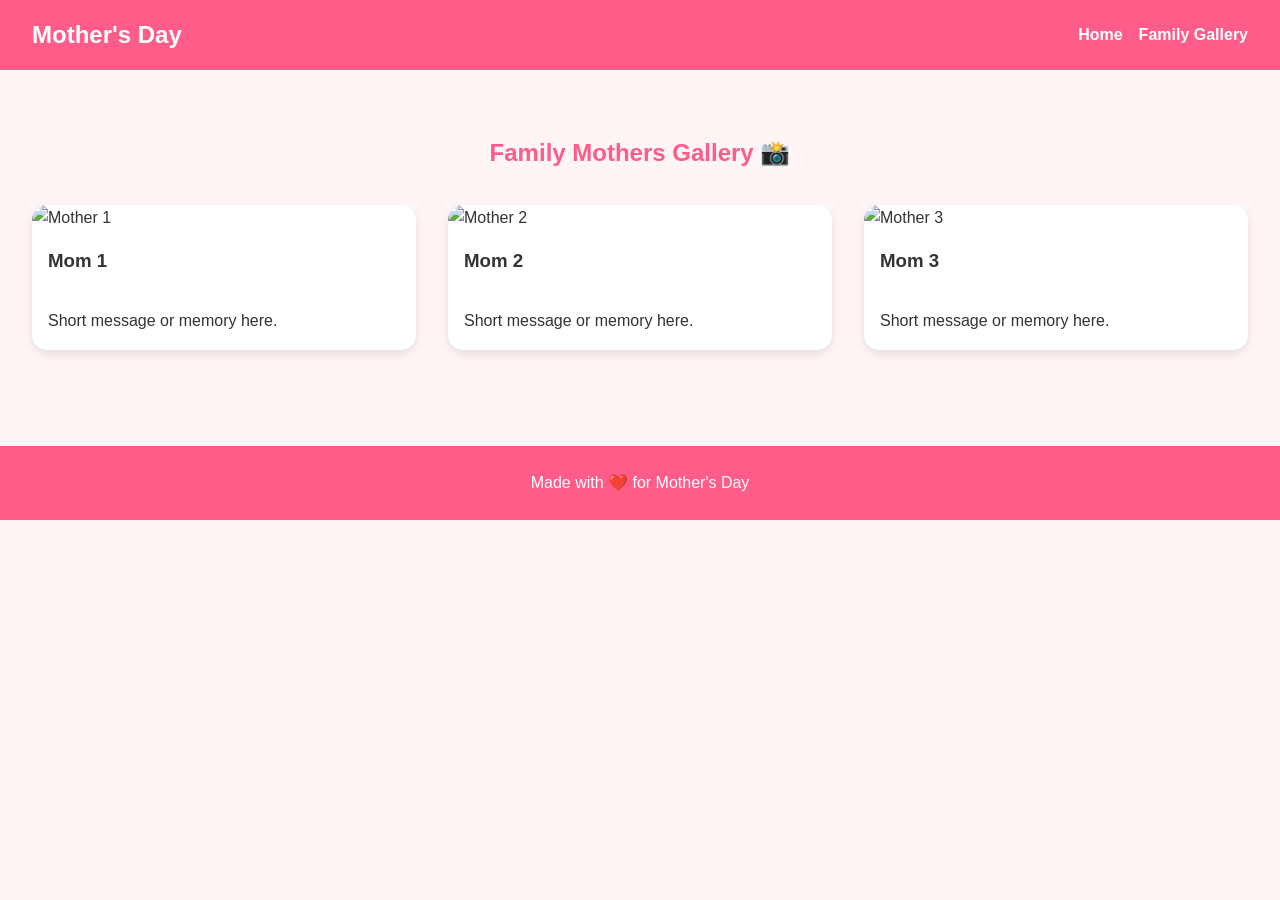
==== gallery.html @ d9241b58 "new files" ====
<!DOCTYPE html>
<html lang="en">
<head>
    <meta charset="UTF-8">
    <meta name="viewport" content="width=device-width, initial-scale=1.0">
    <title>Family Gallery</title>
    <link rel="stylesheet" href="style.css">
</head>
<body>

    <!-- Navigation -->
    <header>
        <nav class="navbar">
            <h1 class="logo">Mother's Day</h1>

            <div class="menu-toggle" id="menu-toggle">
                ☰
            </div>

            <ul class="nav-links" id="nav-links">
                <li><a href="index.html">Home</a></li>
                <li><a href="gallery.html">Family Gallery</a></li>
            </ul>
        </nav>
    </header>

    <!-- Gallery Section -->
    <section class="gallery-section">
        <h2>Family Mothers Gallery 📸</h2>

        <div class="gallery-grid">

            <div class="gallery-card">
                <img src="https://via.placeholder.com/400x300" alt="Mother 1">
                <h3>Mom 1</h3>
                <p>Short message or memory here.</p>
            </div>

            <div class="gallery-card">
                <img src="https://via.placeholder.com/400x300" alt="Mother 2">
                <h3>Mom 2</h3>
                <p>Short message or memory here.</p>
            </div>

            <div class="gallery-card">
                <img src="https://via.placeholder.com/400x300" alt="Mother 3">
                <h3>Mom 3</h3>
                <p>Short message or memory here.</p>
            </div>

        </div>
    </section>

    <!-- Footer -->
    <footer>
        <p>Made with ❤️ for Mother's Day</p>
    </footer>

    <script src="script.js"></script>
</body>
</html>
---- style.css ----
/* Reset */
* {
    margin: 0;
    padding: 0;
    box-sizing: border-box;
    font-family: Arial, sans-serif;
}

body {
    background: #fff5f7;
    color: #333;
    line-height: 1.6;
}

/* Navigation */
.navbar {
    display: flex;
    justify-content: space-between;
    align-items: center;
    padding: 1rem 2rem;
    background: #ff5c8a;
    color: white;
    position: sticky;
    top: 0;
}

.logo {
    font-size: 1.5rem;
}

.nav-links {
    list-style: none;
    display: flex;
    gap: 1rem;
}

.nav-links a {
    color: white;
    text-decoration: none;
    font-weight: bold;
}

.menu-toggle {
    display: none;
    font-size: 1.8rem;
    cursor: pointer;
}

/* Hero */
.hero {
    min-height: 80vh;
    display: flex;
    justify-content: center;
    align-items: center;
    text-align: center;
    padding: 2rem;
    background: linear-gradient(to right, #ffb6c1, #ffe4ec);
}

.hero-content h2 {
    font-size: 3rem;
    margin-bottom: 1rem;
}

.hero-content p {
    max-width: 600px;
    margin: auto;
    margin-bottom: 1.5rem;
}

.btn {
    display: inline-block;
    padding: 0.9rem 1.5rem;
    background: #ff5c8a;
    color: white;
    text-decoration: none;
    border-radius: 10px;
    transition: 0.3s;
}

.btn:hover {
    background: #e14b77;
}

/* Welcome Section */
.welcome-section {
    padding: 4rem 2rem;
    text-align: center;
}

.welcome-section h2 {
    margin-bottom: 1rem;
    color: #ff5c8a;
}

/* Gallery */
.gallery-section {
    padding: 4rem 2rem;
}

.gallery-section h2 {
    text-align: center;
    margin-bottom: 2rem;
    color: #ff5c8a;
}

.gallery-grid {
    display: grid;
    grid-template-columns: repeat(auto-fit, minmax(250px, 1fr));
    gap: 2rem;
}

.gallery-card {
    background: white;
    border-radius: 15px;
    overflow: hidden;
    box-shadow: 0 4px 10px rgba(0,0,0,0.1);
    transition: transform 0.3s;
}

.gallery-card:hover {
    transform: translateY(-5px);
}

.gallery-card img {
    width: 100%;
    height: 250px;
    object-fit: cover;
}

.gallery-card h3,
.gallery-card p {
    padding: 1rem;
}

/* Footer */
footer {
    text-align: center;
    padding: 1.5rem;
    background: #ff5c8a;
    color: white;
    margin-top: 2rem;
}

/* Responsive */
@media (max-width: 768px) {

    .menu-toggle {
        display: block;
    }

    .nav-links {
        position: absolute;
        top: 70px;
        right: 0;
        background: #ff5c8a;
        width: 100%;
        flex-direction: column;
        align-items: center;
        display: none;
        padding: 1rem 0;
    }

    .nav-links.active {
        display: flex;
    }

    .hero-content h2 {
        font-size: 2rem;
    }
}
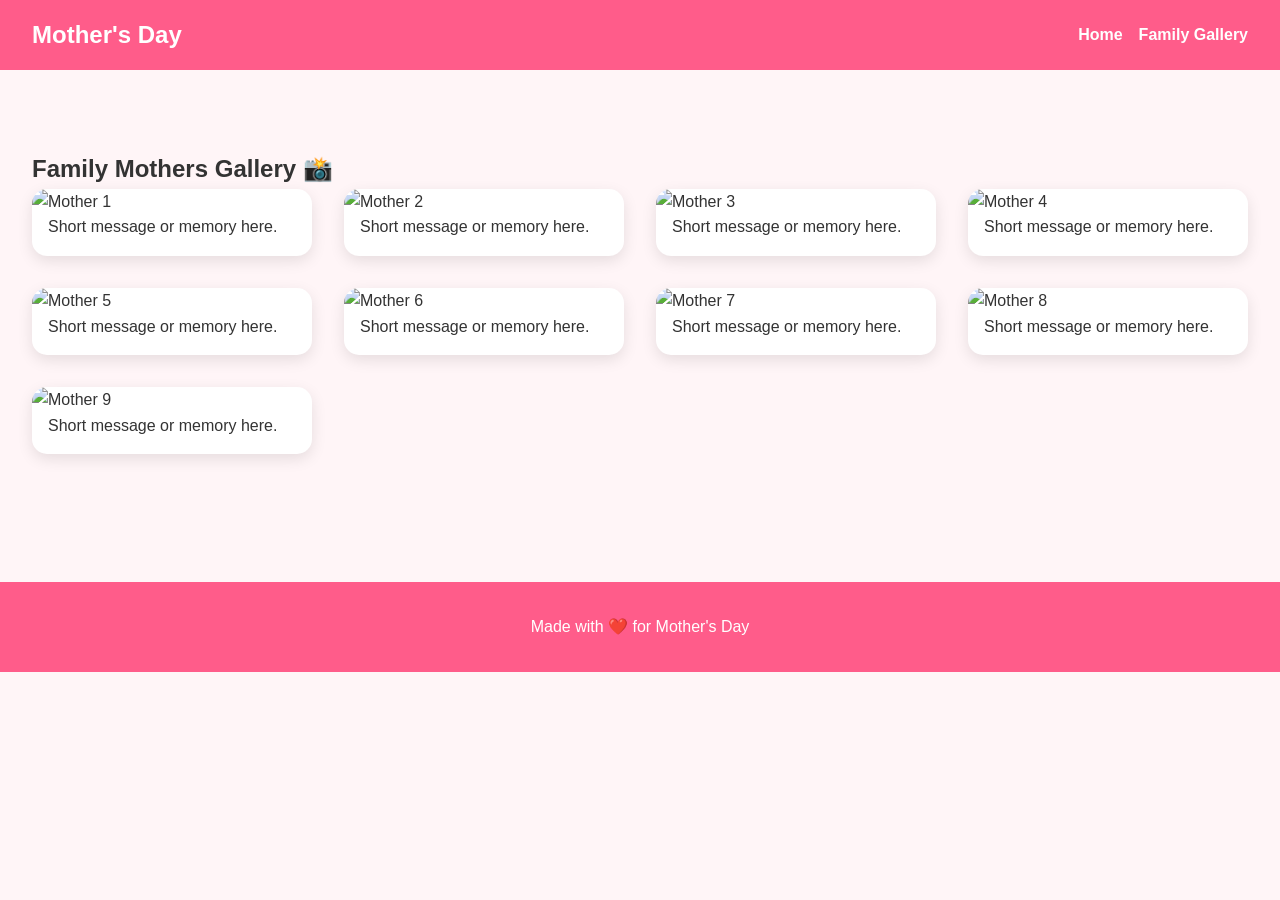
==== commit b866fb60: "new update" ====
--- a/gallery.html
+++ b/gallery.html
@@ -32,19 +32,46 @@
 
             <div class="gallery-card">
                 <img src="https://via.placeholder.com/400x300" alt="Mother 1">
-                <h3>Mom 1</h3>
                 <p>Short message or memory here.</p>
             </div>
 
             <div class="gallery-card">
                 <img src="https://via.placeholder.com/400x300" alt="Mother 2">
-                <h3>Mom 2</h3>
                 <p>Short message or memory here.</p>
             </div>
 
             <div class="gallery-card">
                 <img src="https://via.placeholder.com/400x300" alt="Mother 3">
-                <h3>Mom 3</h3>
+                <p>Short message or memory here.</p>
+            </div>
+
+            <div class="gallery-card">
+                <img src="https://via.placeholder.com/400x300" alt="Mother 4">
+                <p>Short message or memory here.</p>
+            </div>
+
+            <div class="gallery-card">
+                <img src="https://via.placeholder.com/400x300" alt="Mother 5">
+                <p>Short message or memory here.</p>
+            </div>
+
+            <div class="gallery-card">
+                <img src="https://via.placeholder.com/400x300" alt="Mother 6">
+                <p>Short message or memory here.</p>
+            </div>
+
+            <div class="gallery-card">
+                <img src="https://via.placeholder.com/400x300" alt="Mother 7">
+                <p>Short message or memory here.</p>
+            </div>
+
+            <div class="gallery-card">
+                <img src="https://via.placeholder.com/400x300" alt="Mother 8">
+                <p>Short message or memory here.</p>
+            </div>
+
+            <div class="gallery-card">
+                <img src="https://via.placeholder.com/400x300" alt="Mother 9">
                 <p>Short message or memory here.</p>
             </div>
 
--- a/style.css
+++ b/style.css
@@ -1,171 +1,247 @@
-/* Reset */
-* {
-    margin: 0;
-    padding: 0;
-    box-sizing: border-box;
-    font-family: Arial, sans-serif;
-}
-
-body {
-    background: #fff5f7;
-    color: #333;
-    line-height: 1.6;
-}
-
-/* Navigation */
-.navbar {
-    display: flex;
-    justify-content: space-between;
-    align-items: center;
-    padding: 1rem 2rem;
-    background: #ff5c8a;
-    color: white;
-    position: sticky;
-    top: 0;
-}
-
-.logo {
-    font-size: 1.5rem;
-}
-
-.nav-links {
-    list-style: none;
-    display: flex;
-    gap: 1rem;
-}
-
-.nav-links a {
-    color: white;
-    text-decoration: none;
-    font-weight: bold;
-}
-
-.menu-toggle {
-    display: none;
-    font-size: 1.8rem;
-    cursor: pointer;
-}
-
-/* Hero */
-.hero {
-    min-height: 80vh;
-    display: flex;
-    justify-content: center;
-    align-items: center;
-    text-align: center;
-    padding: 2rem;
-    background: linear-gradient(to right, #ffb6c1, #ffe4ec);
-}
-
-.hero-content h2 {
-    font-size: 3rem;
-    margin-bottom: 1rem;
-}
-
-.hero-content p {
-    max-width: 600px;
-    margin: auto;
-    margin-bottom: 1.5rem;
-}
-
-.btn {
-    display: inline-block;
-    padding: 0.9rem 1.5rem;
-    background: #ff5c8a;
-    color: white;
-    text-decoration: none;
-    border-radius: 10px;
-    transition: 0.3s;
-}
-
-.btn:hover {
-    background: #e14b77;
-}
-
-/* Welcome Section */
-.welcome-section {
-    padding: 4rem 2rem;
-    text-align: center;
-}
-
-.welcome-section h2 {
-    margin-bottom: 1rem;
-    color: #ff5c8a;
-}
-
-/* Gallery */
-.gallery-section {
-    padding: 4rem 2rem;
-}
-
-.gallery-section h2 {
-    text-align: center;
-    margin-bottom: 2rem;
-    color: #ff5c8a;
-}
-
-.gallery-grid {
-    display: grid;
-    grid-template-columns: repeat(auto-fit, minmax(250px, 1fr));
-    gap: 2rem;
-}
-
-.gallery-card {
-    background: white;
-    border-radius: 15px;
-    overflow: hidden;
-    box-shadow: 0 4px 10px rgba(0,0,0,0.1);
-    transition: transform 0.3s;
-}
-
-.gallery-card:hover {
-    transform: translateY(-5px);
-}
-
-.gallery-card img {
-    width: 100%;
-    height: 250px;
-    object-fit: cover;
-}
-
-.gallery-card h3,
-.gallery-card p {
-    padding: 1rem;
-}
-
-/* Footer */
-footer {
-    text-align: center;
-    padding: 1.5rem;
-    background: #ff5c8a;
-    color: white;
-    margin-top: 2rem;
-}
-
-/* Responsive */
-@media (max-width: 768px) {
-
-    .menu-toggle {
-        display: block;
-    }
-
-    .nav-links {
-        position: absolute;
-        top: 70px;
-        right: 0;
-        background: #ff5c8a;
-        width: 100%;
-        flex-direction: column;
-        align-items: center;
-        display: none;
-        padding: 1rem 0;
-    }
-
-    .nav-links.active {
-        display: flex;
-    }
-
-    .hero-content h2 {
-        font-size: 2rem;
+/* RESET */
+*{
+    margin:0;
+    padding:0;
+    box-sizing:border-box;
+    font-family:Arial, sans-serif;
+}
+
+html{
+    scroll-behavior:smooth;
+}
+
+body{
+    background:#fff5f7;
+    color:#333;
+    line-height:1.6;
+}
+
+/* NAVBAR */
+.navbar{
+
+    position:sticky;
+    top:0;
+    z-index:1000;
+
+    display:flex;
+    justify-content:space-between;
+    align-items:center;
+
+    padding:1rem 2rem;
+
+    background:#ff5c8a;
+    color:white;
+}
+
+.logo{
+    font-size:1.5rem;
+    font-weight:bold;
+}
+
+.nav-links{
+    display:flex;
+    gap:1rem;
+    list-style:none;
+}
+
+.nav-links a{
+    color:white;
+    text-decoration:none;
+    font-weight:bold;
+}
+
+.nav-links a:hover{
+    opacity:0.8;
+}
+
+.menu-toggle{
+    display:none;
+    font-size:2rem;
+    cursor:pointer;
+}
+
+/* FLOATING MUSIC BUTTON */
+#music-btn{
+
+    position:fixed;
+
+    bottom:20px;
+    right:20px;
+
+    z-index:2000;
+
+    border:none;
+
+    padding:1rem 1.2rem;
+
+    border-radius:50px;
+
+    cursor:pointer;
+
+    background:#ff5c8a;
+    color:white;
+
+    font-weight:bold;
+
+    box-shadow:0 5px 15px rgba(0,0,0,0.2);
+
+    transition:0.3s;
+}
+
+#music-btn:hover{
+    transform:scale(1.05);
+    background:#e04874;
+}
+
+/* HERO */
+.hero{
+
+    min-height:100vh;
+
+    display:flex;
+    justify-content:center;
+    align-items:center;
+
+    text-align:center;
+
+    padding:2rem;
+
+    background:linear-gradient(to right,#ffb6c1,#ffe4ec);
+}
+
+.hero-content{
+    max-width:700px;
+}
+
+.hero-content h1{
+    font-size:4rem;
+    margin-bottom:1rem;
+    color:#ff3f75;
+}
+
+.hero-content p{
+    font-size:1.2rem;
+    margin-bottom:2rem;
+}
+
+.btn{
+
+    display:inline-block;
+
+    padding:1rem 1.5rem;
+
+    background:#ff5c8a;
+    color:white;
+
+    text-decoration:none;
+
+    border-radius:10px;
+
+    transition:0.3s;
+}
+
+.btn:hover{
+    background:#e04874;
+}
+
+/* GALLERY */
+.gallery-section{
+    padding:5rem 2rem;
+}
+
+.gallery-title{
+    text-align:center;
+    font-size:2.5rem;
+    margin-bottom:3rem;
+    color:#ff5c8a;
+}
+
+.gallery-grid{
+
+    display:grid;
+
+    grid-template-columns:
+    repeat(auto-fit,minmax(250px,1fr));
+
+    gap:2rem;
+}
+
+.gallery-card{
+
+    background:white;
+
+    border-radius:15px;
+
+    overflow:hidden;
+
+    box-shadow:0 5px 15px rgba(0,0,0,0.1);
+
+    transition:0.3s;
+}
+
+.gallery-card:hover{
+    transform:translateY(-5px);
+}
+
+.gallery-card img{
+    width:100%;
+    height:280px;
+    object-fit:cover;
+}
+
+.gallery-card h3{
+    padding:1rem 1rem 0.5rem;
+    color:#ff5c8a;
+}
+
+.gallery-card p{
+    padding:0 1rem 1rem;
+}
+
+/* FOOTER */
+footer{
+    text-align:center;
+    padding:2rem;
+    background:#ff5c8a;
+    color:white;
+    margin-top:3rem;
+}
+
+/* MOBILE */
+@media(max-width:768px){
+
+    .menu-toggle{
+        display:block;
+    }
+
+    .nav-links{
+
+        position:absolute;
+
+        top:70px;
+        right:0;
+
+        width:100%;
+
+        background:#ff5c8a;
+
+        flex-direction:column;
+        align-items:center;
+
+        display:none;
+
+        padding:1rem 0;
+    }
+
+    .nav-links.active{
+        display:flex;
+    }
+
+    .hero-content h1{
+        font-size:2.5rem;
+    }
+
+    .hero-content p{
+        font-size:1rem;
     }
 }
